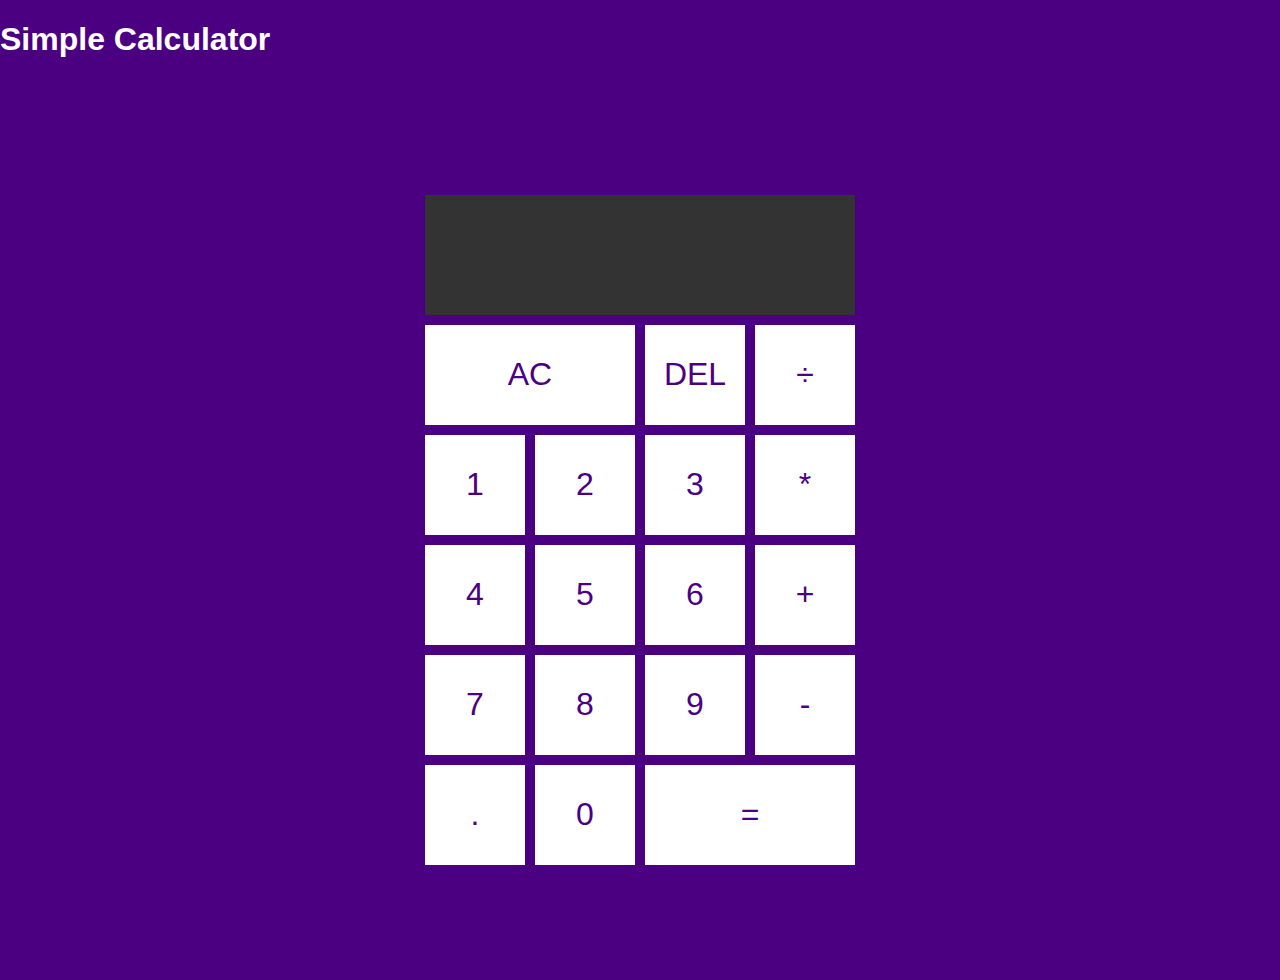
==== index.html @ 1ea28b82 "Add files via upload" ====
<!DOCTYPE html>
<html lang="en">
<head>
  <meta charset="UTF-8">
  <meta name="viewport" content="width=device-width, initial-scale=1.0">
  <meta http-equiv="X-UA-Compatible" content="ie=edge">
  <title>Calculator</title>
  <link href="style.css" rel="stylesheet">
  <script src="script.js" defer></script>
</head>
<body>
  <div>
    <h1>Simple Calculator</h1>
  </div>
  <div class="calculator-grid">
    <div class="output">
      <div data-previous-operand class="previous-operand"></div>
      <div data-current-operand class="current-operand"></div>
    </div>
    <button data-all-clear class="span-two">AC</button>
    <button data-delete>DEL</button>
    <button data-operation>÷</button>
    <button data-number>1</button>
    <button data-number>2</button>
    <button data-number>3</button>
    <button data-operation>*</button>
    <button data-number>4</button>
    <button data-number>5</button>
    <button data-number>6</button>
    <button data-operation>+</button>
    <button data-number>7</button>
    <button data-number>8</button>
    <button data-number>9</button>
    <button data-operation>-</button>
    <button data-number>.</button>
    <button data-number>0</button>
    <button data-equals class="span-two">=</button>
  </div>
</body>
</html>
---- style.css ----
/* Reset box-sizing and font-family */
*, *::before, *::after {
  box-sizing: border-box;
  font-family: "Gotham Rounded", sans-serif;
}

/* Body styles */
body {
  padding: 0;
  margin: 0;
  background-color: #4b0082; /* Dark purple background */
  color: #fff; /* White text color */
}

/* Header styles */
header {
  text-align: center;
  padding: 20px 0;
}

header h1 {
  margin: 0;
  font-size: 2rem;
}

/* Calculator grid styles */
.calculator-grid {
  display: grid;
  justify-content: center;
  align-content: center;
  min-height: 100vh;
  grid-template-columns: repeat(4, 100px);
  grid-template-rows: minmax(120px, auto) repeat(5, 100px);
  gap: 10px; /* Add some space between grid items */
}

/* Button styles */
.calculator-grid > button {
  cursor: pointer;
  font-size: 2rem;
  border: none;
  outline: none;
  background-color: #fff; /* White background */
  color: #4b0082; /* Dark purple text color */
  transition: background-color 0.3s ease;
}

.calculator-grid > button:hover {
  background-color: #ddd; /* Lighter background on hover */
}

/* Span-two button styles */
.span-two {
  grid-column: span 2;
}

/* Output display styles */
.output {
  grid-column: 1 / -1;
  background-color: #333; /* Dark gray background */
  display: flex;
  align-items: flex-end;
  justify-content: space-around;
  flex-direction: column;
  padding: 10px;
  word-wrap: break-word;
  word-break: break-all;
}

.output .previous-operand,
.output .current-operand {
  color: #fff; /* White text color */
  font-size: 1.5rem;
}

.output .current-operand {
  font-size: 2.5rem; /* Larger font size for current operand */
}
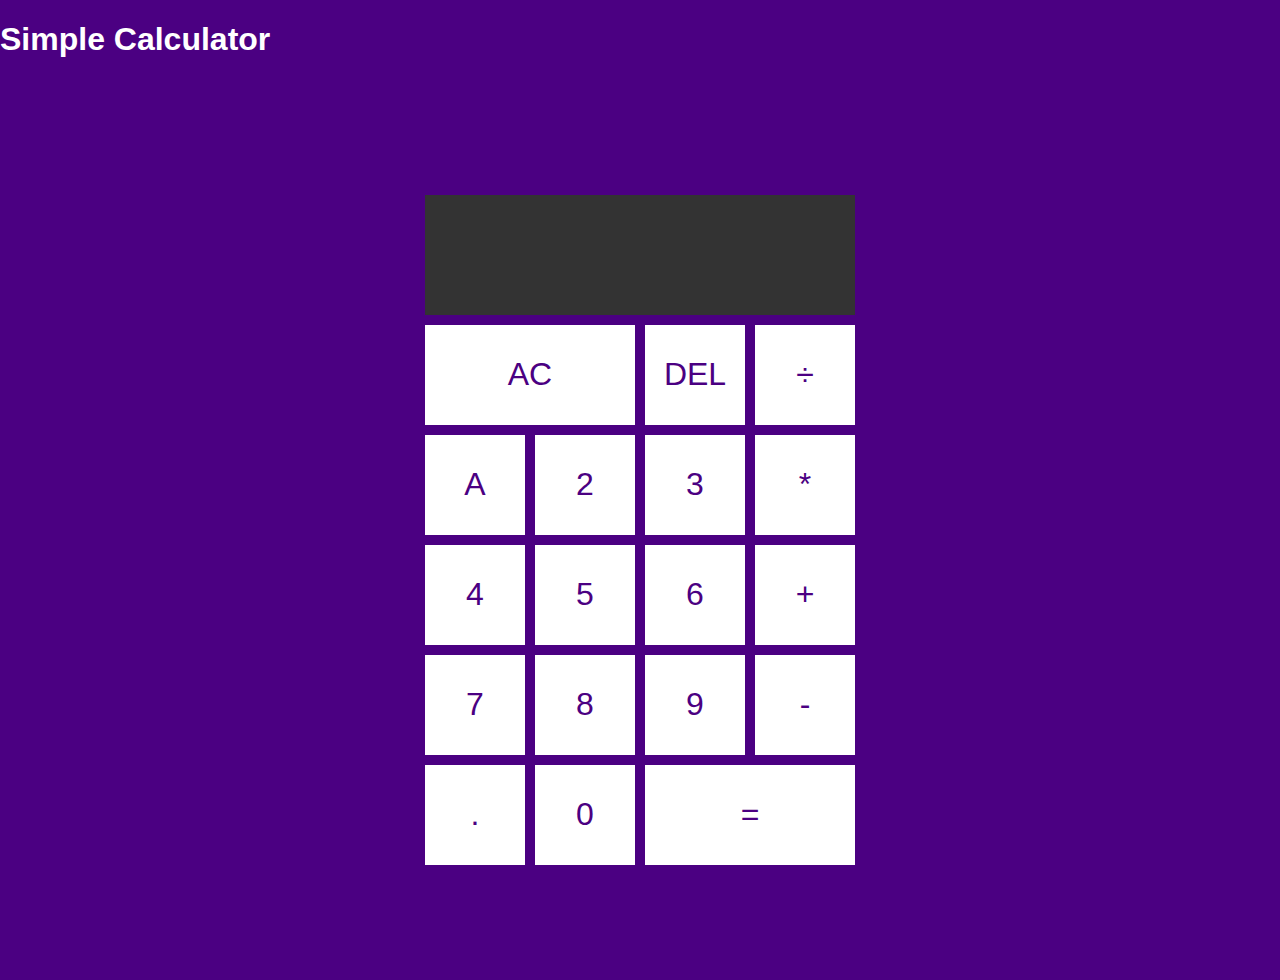
==== commit 19e21fc3: "Update index.html" ====
--- a/index.html
+++ b/index.html
@@ -4,6 +4,7 @@
   <meta charset="UTF-8">
   <meta name="viewport" content="width=device-width, initial-scale=1.0">
   <meta http-equiv="X-UA-Compatible" content="ie=edge">
+  <meta name="google-site-verification" content="98eQP4mKBmIr7mDVPZPIU31bDIlx2Wwj_DzdmDHLdOo" />
   <title>Calculator</title>
   <link href="style.css" rel="stylesheet">
   <script src="script.js" defer></script>
@@ -20,7 +21,7 @@
     <button data-all-clear class="span-two">AC</button>
     <button data-delete>DEL</button>
     <button data-operation>÷</button>
-    <button data-number>1</button>
+    <button data-number>A</button>
     <button data-number>2</button>
     <button data-number>3</button>
     <button data-operation>*</button>
@@ -37,4 +38,4 @@
     <button data-equals class="span-two">=</button>
   </div>
 </body>
-</html>+</html>
--- a/style.css
+++ b/style.css
@@ -76,3 +76,46 @@
 .output .current-operand {
   font-size: 2.5rem; /* Larger font size for current operand */
 }
+
+/* Responsive Styles */
+@media (max-width: 600px) {
+  .calculator-grid {
+    grid-template-columns: repeat(4, 1fr);
+    grid-template-rows: minmax(100px, auto) repeat(5, 1fr);
+  }
+
+  .calculator-grid > button {
+    font-size: 1.5rem;
+    padding: 10px;
+  }
+
+  .output .previous-operand,
+  .output .current-operand {
+    font-size: 1.25rem;
+  }
+
+  .output .current-operand {
+    font-size: 2rem; /* Slightly smaller font size for current operand */
+  }
+}
+
+@media (max-width: 400px) {
+  .calculator-grid {
+    grid-template-columns: repeat(4, 1fr);
+    grid-template-rows: minmax(80px, auto) repeat(5, 1fr);
+  }
+
+  .calculator-grid > button {
+    font-size: 1.25rem;
+    padding: 8px;
+  }
+
+  .output .previous-operand,
+  .output .current-operand {
+    font-size: 1rem;
+  }
+
+  .output .current-operand {
+    font-size: 1.75rem; /* Smaller font size for current operand */
+  }
+}
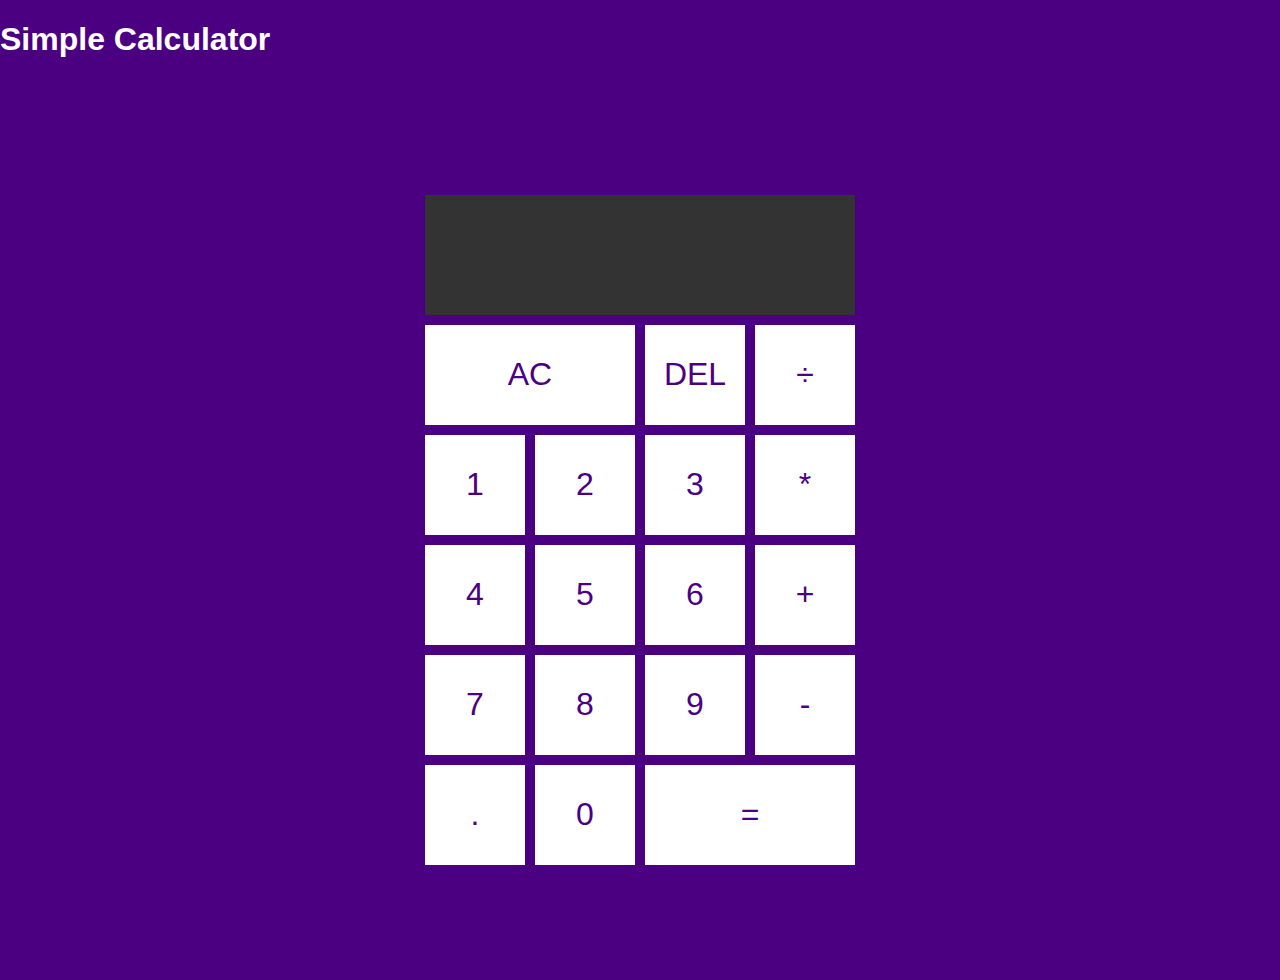
==== commit 3ae01deb: "Add files via upload" ====
--- a/index.html
+++ b/index.html
@@ -21,7 +21,7 @@
     <button data-all-clear class="span-two">AC</button>
     <button data-delete>DEL</button>
     <button data-operation>÷</button>
-    <button data-number>A</button>
+    <button data-number>1</button>
     <button data-number>2</button>
     <button data-number>3</button>
     <button data-operation>*</button>
@@ -38,4 +38,4 @@
     <button data-equals class="span-two">=</button>
   </div>
 </body>
-</html>
+</html>